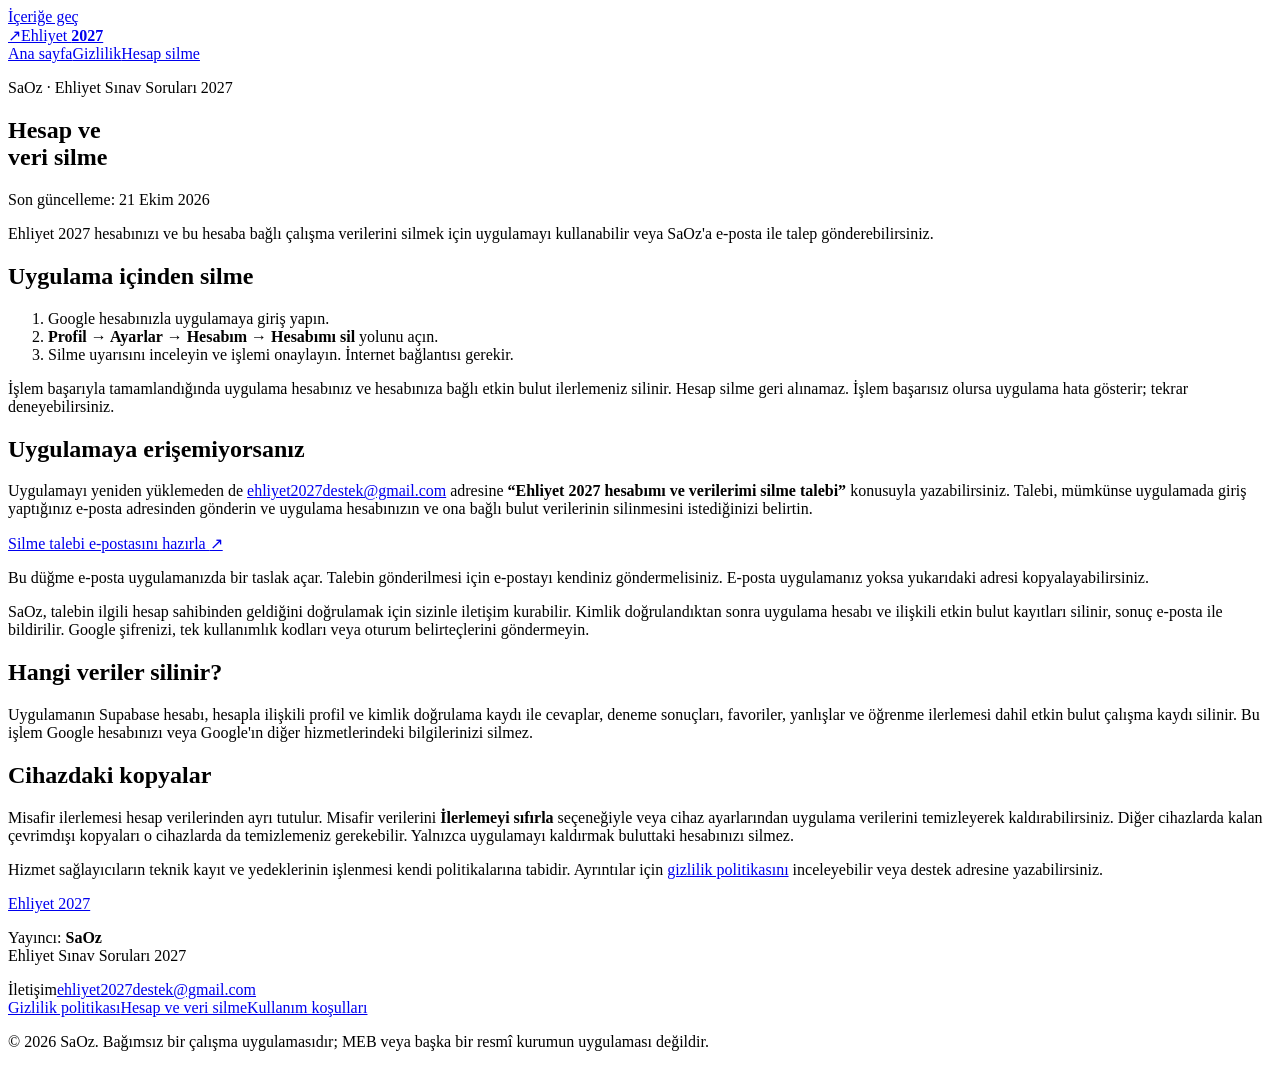
==== docs/hesap-silme/index.html @ ccf5bfa1 "Publish Ehliyet 2027 public information pages" ====
<!doctype html>
<html lang="tr"><head><meta charset="utf-8"><meta name="viewport" content="width=device-width, initial-scale=1">
<title>Hesap ve veri silme — Ehliyet 2027 · SaOz</title>
<meta name="description" content="Ehliyet 2027 uygulama hesabınızı ve ilişkili verilerinizi silmek için uygulama ve e-posta adımları."><meta name="theme-color" content="#147d59">
<link rel="canonical" href="https://saidozaydin.github.io/ehliyet2027-site/hesap-silme/"><link rel="stylesheet" href="/ehliyet2027-site/assets/site.css">
<link rel="icon" href="/ehliyet2027-site/assets/icon.svg" type="image/svg+xml">
</head><body><a class="skip" href="#icerik">İçeriğe geç</a>
<header><a class="brand" href="/ehliyet2027-site/" aria-label="Ehliyet 2027 ana sayfa"><span class="mark" aria-hidden="true">↗</span><span>Ehliyet <strong>2027</strong></span></a>
<nav aria-label="Ana menü"><a href="/ehliyet2027-site/">Ana sayfa</a><a href="/ehliyet2027-site/gizlilik/">Gizlilik</a><a href="/ehliyet2027-site/hesap-silme/" aria-current="page">Hesap silme</a></nav></header>
<main id="icerik"><article class="document"><p class="eyebrow">SaOz · Ehliyet Sınav Soruları 2027</p><h1>Hesap ve<br>veri silme</h1><p class="date">Son güncelleme: 21 Ekim 2026</p>
<p class="intro">Ehliyet 2027 hesabınızı ve bu hesaba bağlı çalışma verilerini silmek için uygulamayı kullanabilir veya SaOz'a e-posta ile talep gönderebilirsiniz.</p>
<h2>Uygulama içinden silme</h2><ol class="steps"><li>Google hesabınızla uygulamaya giriş yapın.</li><li><strong>Profil → Ayarlar → Hesabım → Hesabımı sil</strong> yolunu açın.</li><li>Silme uyarısını inceleyin ve işlemi onaylayın. İnternet bağlantısı gerekir.</li></ol>
<p>İşlem başarıyla tamamlandığında uygulama hesabınız ve hesabınıza bağlı etkin bulut ilerlemeniz silinir. Hesap silme geri alınamaz. İşlem başarısız olursa uygulama hata gösterir; tekrar deneyebilirsiniz.</p>
<h2>Uygulamaya erişemiyorsanız</h2><p>Uygulamayı yeniden yüklemeden de <a href="mailto:ehliyet2027destek@gmail.com">ehliyet2027destek@gmail.com</a> adresine <strong>“Ehliyet 2027 hesabımı ve verilerimi silme talebi”</strong> konusuyla yazabilirsiniz. Talebi, mümkünse uygulamada giriş yaptığınız e-posta adresinden gönderin ve uygulama hesabınızın ve ona bağlı bulut verilerinin silinmesini istediğinizi belirtin.</p>
<a class="button" href="mailto:ehliyet2027destek@gmail.com?subject=Ehliyet%202027%20hesab%C4%B1m%C4%B1%20ve%20verilerimi%20silme%20talebi&amp;body=Merhaba%20SaOz%2C%0AEhliyet%202027%20uygulama%20hesab%C4%B1m%C4%B1n%20ve%20hesab%C4%B1mla%20ili%C5%9Fkili%20bulut%20verilerimin%20silinmesini%20istiyorum.%0AUygulamaya%20giri%C5%9F%20yapt%C4%B1%C4%9F%C4%B1m%20e-posta%20adresi%3A%20%0A">Silme talebi e-postasını hazırla <span aria-hidden="true">↗</span></a><p class="small">Bu düğme e-posta uygulamanızda bir taslak açar. Talebin gönderilmesi için e-postayı kendiniz göndermelisiniz. E-posta uygulamanız yoksa yukarıdaki adresi kopyalayabilirsiniz.</p>
<p>SaOz, talebin ilgili hesap sahibinden geldiğini doğrulamak için sizinle iletişim kurabilir. Kimlik doğrulandıktan sonra uygulama hesabı ve ilişkili etkin bulut kayıtları silinir, sonuç e-posta ile bildirilir. Google şifrenizi, tek kullanımlık kodları veya oturum belirteçlerini göndermeyin.</p>
<h2>Hangi veriler silinir?</h2><p>Uygulamanın Supabase hesabı, hesapla ilişkili profil ve kimlik doğrulama kaydı ile cevaplar, deneme sonuçları, favoriler, yanlışlar ve öğrenme ilerlemesi dahil etkin bulut çalışma kaydı silinir. Bu işlem Google hesabınızı veya Google'ın diğer hizmetlerindeki bilgilerinizi silmez.</p>
<h2>Cihazdaki kopyalar</h2><p>Misafir ilerlemesi hesap verilerinden ayrı tutulur. Misafir verilerini <strong>İlerlemeyi sıfırla</strong> seçeneğiyle veya cihaz ayarlarından uygulama verilerini temizleyerek kaldırabilirsiniz. Diğer cihazlarda kalan çevrimdışı kopyaları o cihazlarda da temizlemeniz gerekebilir. Yalnızca uygulamayı kaldırmak buluttaki hesabınızı silmez.</p>
<p>Hizmet sağlayıcıların teknik kayıt ve yedeklerinin işlenmesi kendi politikalarına tabidir. Ayrıntılar için <a href="/ehliyet2027-site/gizlilik/">gizlilik politikasını</a> inceleyebilir veya destek adresine yazabilirsiniz.</p></article></main>
<footer><div><a class="brand" href="/ehliyet2027-site/">Ehliyet 2027</a><p>Yayıncı: <strong>SaOz</strong><br>Ehliyet Sınav Soruları 2027</p></div>
<div><span class="eyebrow">İletişim</span><a href="mailto:ehliyet2027destek@gmail.com">ehliyet2027destek@gmail.com</a></div>
<div class="footer-links"><a href="/ehliyet2027-site/gizlilik/">Gizlilik politikası</a><a href="/ehliyet2027-site/hesap-silme/">Hesap ve veri silme</a><a href="/ehliyet2027-site/kosullar/">Kullanım koşulları</a></div>
<p class="footnote">© 2026 SaOz. Bağımsız bir çalışma uygulamasıdır; MEB veya başka bir resmî kurumun uygulaması değildir.</p></footer>
</body></html>
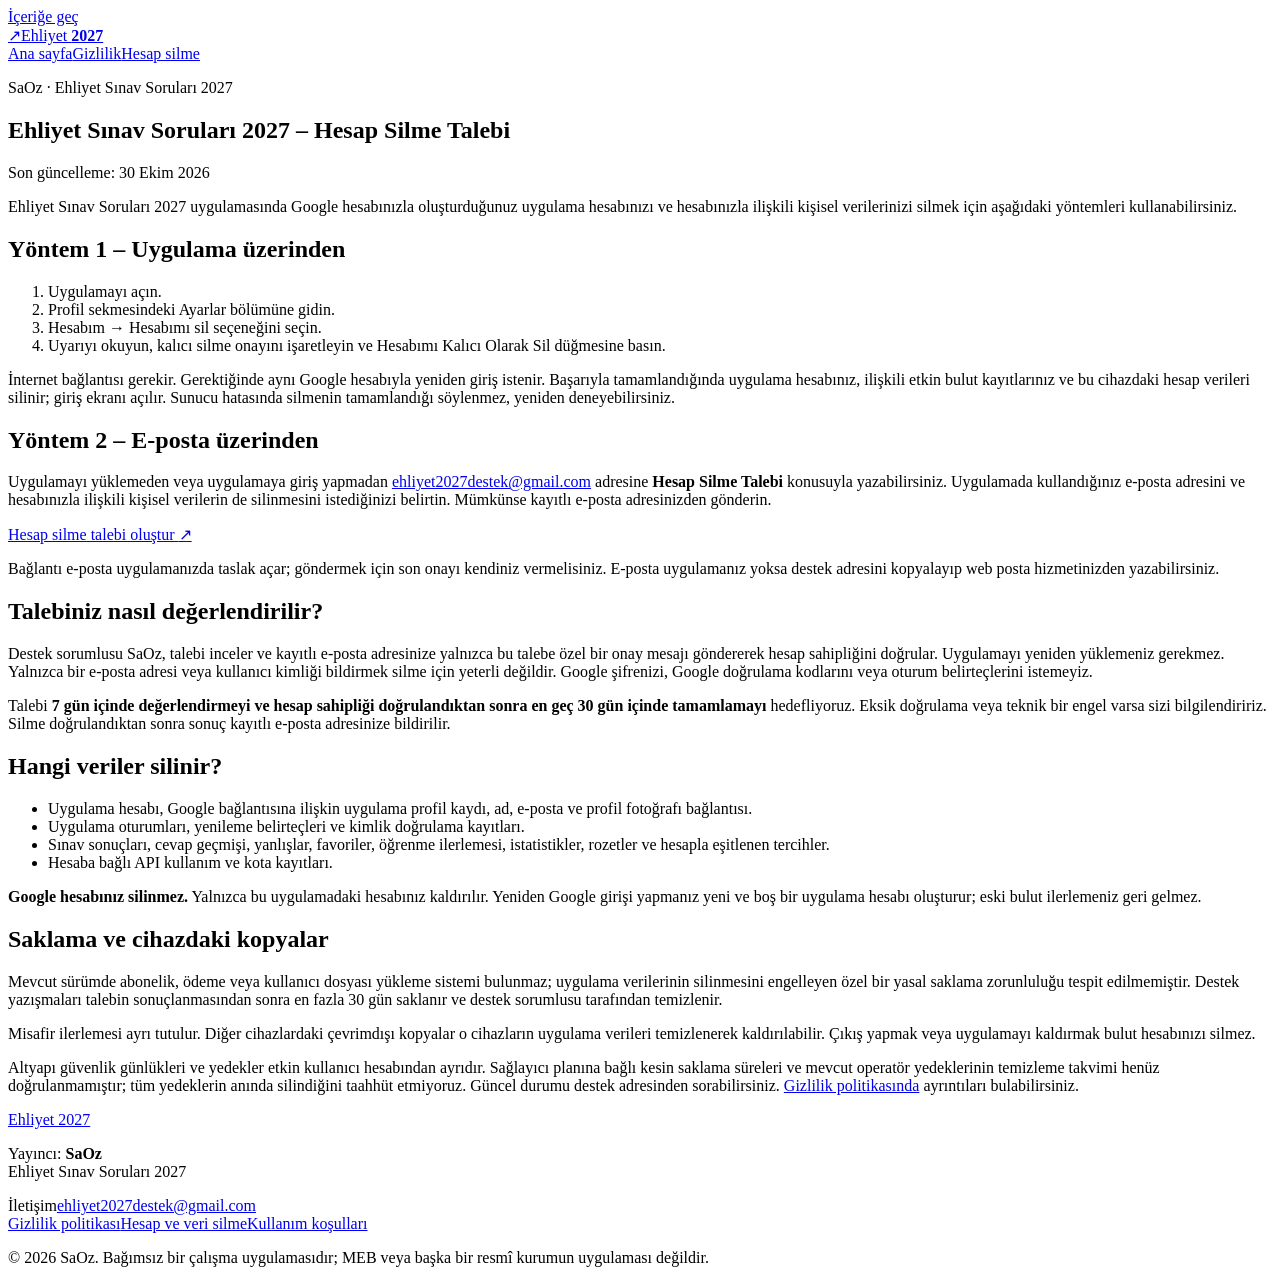
==== commit 9383879e: "Clarify account deletion consent, email requests and retention" ====
--- a/docs/hesap-silme/index.html
+++ b/docs/hesap-silme/index.html
@@ -7,16 +7,21 @@
 </head><body><a class="skip" href="#icerik">İçeriğe geç</a>
 <header><a class="brand" href="/ehliyet2027-site/" aria-label="Ehliyet 2027 ana sayfa"><span class="mark" aria-hidden="true">↗</span><span>Ehliyet <strong>2027</strong></span></a>
 <nav aria-label="Ana menü"><a href="/ehliyet2027-site/">Ana sayfa</a><a href="/ehliyet2027-site/gizlilik/">Gizlilik</a><a href="/ehliyet2027-site/hesap-silme/" aria-current="page">Hesap silme</a></nav></header>
-<main id="icerik"><article class="document"><p class="eyebrow">SaOz · Ehliyet Sınav Soruları 2027</p><h1>Hesap ve<br>veri silme</h1><p class="date">Son güncelleme: 21 Ekim 2026</p>
-<p class="intro">Ehliyet 2027 hesabınızı ve bu hesaba bağlı çalışma verilerini silmek için uygulamayı kullanabilir veya SaOz'a e-posta ile talep gönderebilirsiniz.</p>
-<h2>Uygulama içinden silme</h2><ol class="steps"><li>Google hesabınızla uygulamaya giriş yapın.</li><li><strong>Profil → Ayarlar → Hesabım → Hesabımı sil</strong> yolunu açın.</li><li>Silme uyarısını inceleyin ve işlemi onaylayın. İnternet bağlantısı gerekir.</li></ol>
-<p>İşlem başarıyla tamamlandığında uygulama hesabınız ve hesabınıza bağlı etkin bulut ilerlemeniz silinir. Hesap silme geri alınamaz. İşlem başarısız olursa uygulama hata gösterir; tekrar deneyebilirsiniz.</p>
-<h2>Uygulamaya erişemiyorsanız</h2><p>Uygulamayı yeniden yüklemeden de <a href="mailto:ehliyet2027destek@gmail.com">ehliyet2027destek@gmail.com</a> adresine <strong>“Ehliyet 2027 hesabımı ve verilerimi silme talebi”</strong> konusuyla yazabilirsiniz. Talebi, mümkünse uygulamada giriş yaptığınız e-posta adresinden gönderin ve uygulama hesabınızın ve ona bağlı bulut verilerinin silinmesini istediğinizi belirtin.</p>
-<a class="button" href="mailto:ehliyet2027destek@gmail.com?subject=Ehliyet%202027%20hesab%C4%B1m%C4%B1%20ve%20verilerimi%20silme%20talebi&amp;body=Merhaba%20SaOz%2C%0AEhliyet%202027%20uygulama%20hesab%C4%B1m%C4%B1n%20ve%20hesab%C4%B1mla%20ili%C5%9Fkili%20bulut%20verilerimin%20silinmesini%20istiyorum.%0AUygulamaya%20giri%C5%9F%20yapt%C4%B1%C4%9F%C4%B1m%20e-posta%20adresi%3A%20%0A">Silme talebi e-postasını hazırla <span aria-hidden="true">↗</span></a><p class="small">Bu düğme e-posta uygulamanızda bir taslak açar. Talebin gönderilmesi için e-postayı kendiniz göndermelisiniz. E-posta uygulamanız yoksa yukarıdaki adresi kopyalayabilirsiniz.</p>
-<p>SaOz, talebin ilgili hesap sahibinden geldiğini doğrulamak için sizinle iletişim kurabilir. Kimlik doğrulandıktan sonra uygulama hesabı ve ilişkili etkin bulut kayıtları silinir, sonuç e-posta ile bildirilir. Google şifrenizi, tek kullanımlık kodları veya oturum belirteçlerini göndermeyin.</p>
-<h2>Hangi veriler silinir?</h2><p>Uygulamanın Supabase hesabı, hesapla ilişkili profil ve kimlik doğrulama kaydı ile cevaplar, deneme sonuçları, favoriler, yanlışlar ve öğrenme ilerlemesi dahil etkin bulut çalışma kaydı silinir. Bu işlem Google hesabınızı veya Google'ın diğer hizmetlerindeki bilgilerinizi silmez.</p>
-<h2>Cihazdaki kopyalar</h2><p>Misafir ilerlemesi hesap verilerinden ayrı tutulur. Misafir verilerini <strong>İlerlemeyi sıfırla</strong> seçeneğiyle veya cihaz ayarlarından uygulama verilerini temizleyerek kaldırabilirsiniz. Diğer cihazlarda kalan çevrimdışı kopyaları o cihazlarda da temizlemeniz gerekebilir. Yalnızca uygulamayı kaldırmak buluttaki hesabınızı silmez.</p>
-<p>Hizmet sağlayıcıların teknik kayıt ve yedeklerinin işlenmesi kendi politikalarına tabidir. Ayrıntılar için <a href="/ehliyet2027-site/gizlilik/">gizlilik politikasını</a> inceleyebilir veya destek adresine yazabilirsiniz.</p></article></main>
+<main id="icerik"><article class="document"><p class="eyebrow">SaOz · Ehliyet Sınav Soruları 2027</p>
+<h1>Ehliyet Sınav Soruları 2027 – Hesap Silme Talebi</h1><p class="date">Son güncelleme: 30 Ekim 2026</p>
+<p class="intro">Ehliyet Sınav Soruları 2027 uygulamasında Google hesabınızla oluşturduğunuz uygulama hesabınızı ve hesabınızla ilişkili kişisel verilerinizi silmek için aşağıdaki yöntemleri kullanabilirsiniz.</p>
+<h2>Yöntem 1 – Uygulama üzerinden</h2><ol class="steps"><li>Uygulamayı açın.</li><li>Profil sekmesindeki Ayarlar bölümüne gidin.</li><li>Hesabım → Hesabımı sil seçeneğini seçin.</li><li>Uyarıyı okuyun, kalıcı silme onayını işaretleyin ve Hesabımı Kalıcı Olarak Sil düğmesine basın.</li></ol>
+<p>İnternet bağlantısı gerekir. Gerektiğinde aynı Google hesabıyla yeniden giriş istenir. Başarıyla tamamlandığında uygulama hesabınız, ilişkili etkin bulut kayıtlarınız ve bu cihazdaki hesap verileri silinir; giriş ekranı açılır. Sunucu hatasında silmenin tamamlandığı söylenmez, yeniden deneyebilirsiniz.</p>
+<h2>Yöntem 2 – E-posta üzerinden</h2><p>Uygulamayı yüklemeden veya uygulamaya giriş yapmadan <a href="mailto:ehliyet2027destek@gmail.com">ehliyet2027destek@gmail.com</a> adresine <strong>Hesap Silme Talebi</strong> konusuyla yazabilirsiniz. Uygulamada kullandığınız e-posta adresini ve hesabınızla ilişkili kişisel verilerin de silinmesini istediğinizi belirtin. Mümkünse kayıtlı e-posta adresinizden gönderin.</p>
+<a class="button" href="mailto:ehliyet2027destek@gmail.com?subject=Hesap%20Silme%20Talebi&amp;body=Merhaba%20SaOz%2C%0AEhliyet%20S%C4%B1nav%20Sorular%C4%B1%202027%20uygulama%20hesab%C4%B1m%C4%B1n%20ve%20ili%C5%9Fkili%20ki%C5%9Fisel%20verilerimin%20kal%C4%B1c%C4%B1%20olarak%20silinmesini%20istiyorum.%0AUygulamaya%20giri%C5%9F%20yapt%C4%B1%C4%9F%C4%B1m%20e-posta%20adresi%3A%20%0A">Hesap silme talebi oluştur <span aria-hidden="true">↗</span></a>
+<p class="small">Bağlantı e-posta uygulamanızda taslak açar; göndermek için son onayı kendiniz vermelisiniz. E-posta uygulamanız yoksa destek adresini kopyalayıp web posta hizmetinizden yazabilirsiniz.</p>
+<h2>Talebiniz nasıl değerlendirilir?</h2><p>Destek sorumlusu SaOz, talebi inceler ve kayıtlı e-posta adresinize yalnızca bu talebe özel bir onay mesajı göndererek hesap sahipliğini doğrular. Uygulamayı yeniden yüklemeniz gerekmez. Yalnızca bir e-posta adresi veya kullanıcı kimliği bildirmek silme için yeterli değildir. Google şifrenizi, Google doğrulama kodlarını veya oturum belirteçlerini istemeyiz.</p>
+<p>Talebi <strong>7 gün içinde değerlendirmeyi ve hesap sahipliği doğrulandıktan sonra en geç 30 gün içinde tamamlamayı</strong> hedefliyoruz. Eksik doğrulama veya teknik bir engel varsa sizi bilgilendiririz. Silme doğrulandıktan sonra sonuç kayıtlı e-posta adresinize bildirilir.</p>
+<h2>Hangi veriler silinir?</h2><ul><li>Uygulama hesabı, Google bağlantısına ilişkin uygulama profil kaydı, ad, e-posta ve profil fotoğrafı bağlantısı.</li><li>Uygulama oturumları, yenileme belirteçleri ve kimlik doğrulama kayıtları.</li><li>Sınav sonuçları, cevap geçmişi, yanlışlar, favoriler, öğrenme ilerlemesi, istatistikler, rozetler ve hesapla eşitlenen tercihler.</li><li>Hesaba bağlı API kullanım ve kota kayıtları.</li></ul>
+<p><strong>Google hesabınız silinmez.</strong> Yalnızca bu uygulamadaki hesabınız kaldırılır. Yeniden Google girişi yapmanız yeni ve boş bir uygulama hesabı oluşturur; eski bulut ilerlemeniz geri gelmez.</p>
+<h2>Saklama ve cihazdaki kopyalar</h2><p>Mevcut sürümde abonelik, ödeme veya kullanıcı dosyası yükleme sistemi bulunmaz; uygulama verilerinin silinmesini engelleyen özel bir yasal saklama zorunluluğu tespit edilmemiştir. Destek yazışmaları talebin sonuçlanmasından sonra en fazla 30 gün saklanır ve destek sorumlusu tarafından temizlenir.</p>
+<p>Misafir ilerlemesi ayrı tutulur. Diğer cihazlardaki çevrimdışı kopyalar o cihazların uygulama verileri temizlenerek kaldırılabilir. Çıkış yapmak veya uygulamayı kaldırmak bulut hesabınızı silmez.</p>
+<p>Altyapı güvenlik günlükleri ve yedekler etkin kullanıcı hesabından ayrıdır. Sağlayıcı planına bağlı kesin saklama süreleri ve mevcut operatör yedeklerinin temizleme takvimi henüz doğrulanmamıştır; tüm yedeklerin anında silindiğini taahhüt etmiyoruz. Güncel durumu destek adresinden sorabilirsiniz. <a href="/ehliyet2027-site/gizlilik/">Gizlilik politikasında</a> ayrıntıları bulabilirsiniz.</p></article></main>
 <footer><div><a class="brand" href="/ehliyet2027-site/">Ehliyet 2027</a><p>Yayıncı: <strong>SaOz</strong><br>Ehliyet Sınav Soruları 2027</p></div>
 <div><span class="eyebrow">İletişim</span><a href="mailto:ehliyet2027destek@gmail.com">ehliyet2027destek@gmail.com</a></div>
 <div class="footer-links"><a href="/ehliyet2027-site/gizlilik/">Gizlilik politikası</a><a href="/ehliyet2027-site/hesap-silme/">Hesap ve veri silme</a><a href="/ehliyet2027-site/kosullar/">Kullanım koşulları</a></div>
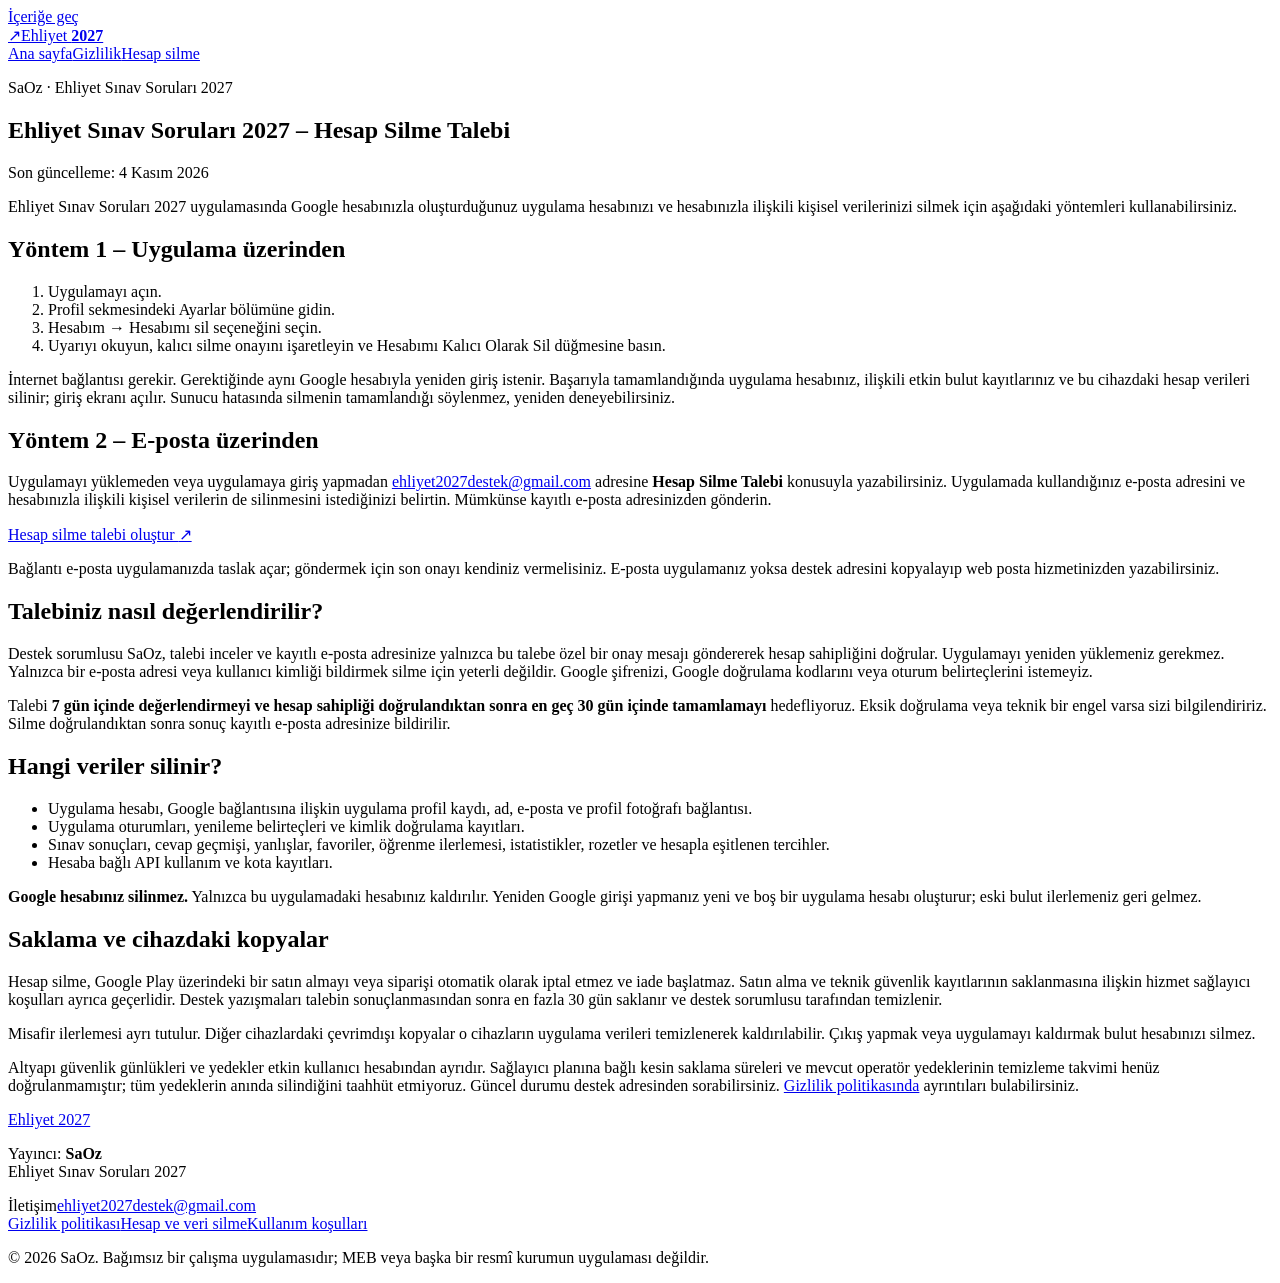
==== commit ae766626: "Update privacy and deletion information for Play Premium purchases" ====
--- a/docs/hesap-silme/index.html
+++ b/docs/hesap-silme/index.html
@@ -8,7 +8,7 @@
 <header><a class="brand" href="/ehliyet2027-site/" aria-label="Ehliyet 2027 ana sayfa"><span class="mark" aria-hidden="true">↗</span><span>Ehliyet <strong>2027</strong></span></a>
 <nav aria-label="Ana menü"><a href="/ehliyet2027-site/">Ana sayfa</a><a href="/ehliyet2027-site/gizlilik/">Gizlilik</a><a href="/ehliyet2027-site/hesap-silme/" aria-current="page">Hesap silme</a></nav></header>
 <main id="icerik"><article class="document"><p class="eyebrow">SaOz · Ehliyet Sınav Soruları 2027</p>
-<h1>Ehliyet Sınav Soruları 2027 – Hesap Silme Talebi</h1><p class="date">Son güncelleme: 30 Ekim 2026</p>
+<h1>Ehliyet Sınav Soruları 2027 – Hesap Silme Talebi</h1><p class="date">Son güncelleme: 4 Kasım 2026</p>
 <p class="intro">Ehliyet Sınav Soruları 2027 uygulamasında Google hesabınızla oluşturduğunuz uygulama hesabınızı ve hesabınızla ilişkili kişisel verilerinizi silmek için aşağıdaki yöntemleri kullanabilirsiniz.</p>
 <h2>Yöntem 1 – Uygulama üzerinden</h2><ol class="steps"><li>Uygulamayı açın.</li><li>Profil sekmesindeki Ayarlar bölümüne gidin.</li><li>Hesabım → Hesabımı sil seçeneğini seçin.</li><li>Uyarıyı okuyun, kalıcı silme onayını işaretleyin ve Hesabımı Kalıcı Olarak Sil düğmesine basın.</li></ol>
 <p>İnternet bağlantısı gerekir. Gerektiğinde aynı Google hesabıyla yeniden giriş istenir. Başarıyla tamamlandığında uygulama hesabınız, ilişkili etkin bulut kayıtlarınız ve bu cihazdaki hesap verileri silinir; giriş ekranı açılır. Sunucu hatasında silmenin tamamlandığı söylenmez, yeniden deneyebilirsiniz.</p>
@@ -19,7 +19,7 @@
 <p>Talebi <strong>7 gün içinde değerlendirmeyi ve hesap sahipliği doğrulandıktan sonra en geç 30 gün içinde tamamlamayı</strong> hedefliyoruz. Eksik doğrulama veya teknik bir engel varsa sizi bilgilendiririz. Silme doğrulandıktan sonra sonuç kayıtlı e-posta adresinize bildirilir.</p>
 <h2>Hangi veriler silinir?</h2><ul><li>Uygulama hesabı, Google bağlantısına ilişkin uygulama profil kaydı, ad, e-posta ve profil fotoğrafı bağlantısı.</li><li>Uygulama oturumları, yenileme belirteçleri ve kimlik doğrulama kayıtları.</li><li>Sınav sonuçları, cevap geçmişi, yanlışlar, favoriler, öğrenme ilerlemesi, istatistikler, rozetler ve hesapla eşitlenen tercihler.</li><li>Hesaba bağlı API kullanım ve kota kayıtları.</li></ul>
 <p><strong>Google hesabınız silinmez.</strong> Yalnızca bu uygulamadaki hesabınız kaldırılır. Yeniden Google girişi yapmanız yeni ve boş bir uygulama hesabı oluşturur; eski bulut ilerlemeniz geri gelmez.</p>
-<h2>Saklama ve cihazdaki kopyalar</h2><p>Mevcut sürümde abonelik, ödeme veya kullanıcı dosyası yükleme sistemi bulunmaz; uygulama verilerinin silinmesini engelleyen özel bir yasal saklama zorunluluğu tespit edilmemiştir. Destek yazışmaları talebin sonuçlanmasından sonra en fazla 30 gün saklanır ve destek sorumlusu tarafından temizlenir.</p>
+<h2>Saklama ve cihazdaki kopyalar</h2><p>Hesap silme, Google Play üzerindeki bir satın almayı veya siparişi otomatik olarak iptal etmez ve iade başlatmaz. Satın alma ve teknik güvenlik kayıtlarının saklanmasına ilişkin hizmet sağlayıcı koşulları ayrıca geçerlidir. Destek yazışmaları talebin sonuçlanmasından sonra en fazla 30 gün saklanır ve destek sorumlusu tarafından temizlenir.</p>
 <p>Misafir ilerlemesi ayrı tutulur. Diğer cihazlardaki çevrimdışı kopyalar o cihazların uygulama verileri temizlenerek kaldırılabilir. Çıkış yapmak veya uygulamayı kaldırmak bulut hesabınızı silmez.</p>
 <p>Altyapı güvenlik günlükleri ve yedekler etkin kullanıcı hesabından ayrıdır. Sağlayıcı planına bağlı kesin saklama süreleri ve mevcut operatör yedeklerinin temizleme takvimi henüz doğrulanmamıştır; tüm yedeklerin anında silindiğini taahhüt etmiyoruz. Güncel durumu destek adresinden sorabilirsiniz. <a href="/ehliyet2027-site/gizlilik/">Gizlilik politikasında</a> ayrıntıları bulabilirsiniz.</p></article></main>
 <footer><div><a class="brand" href="/ehliyet2027-site/">Ehliyet 2027</a><p>Yayıncı: <strong>SaOz</strong><br>Ehliyet Sınav Soruları 2027</p></div>
